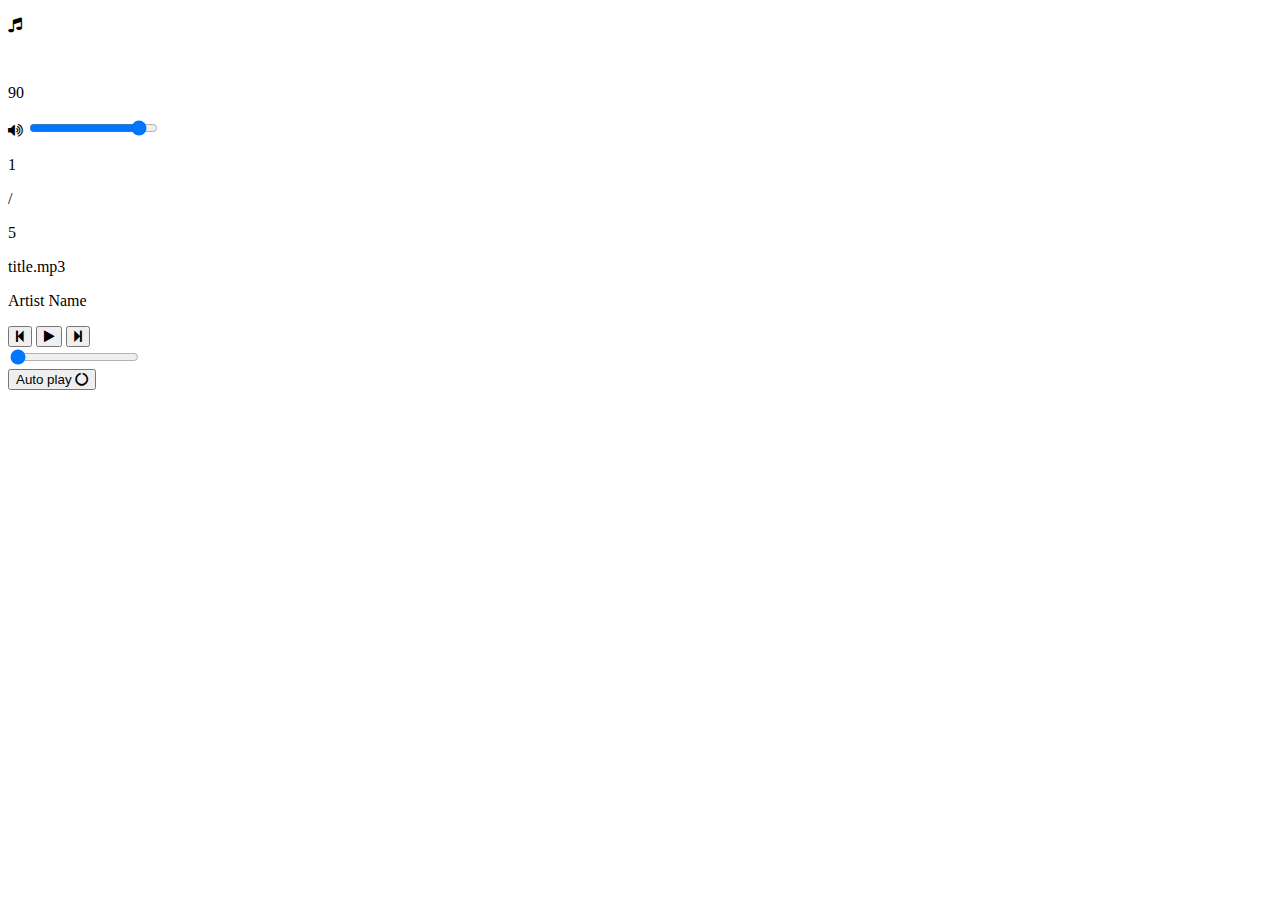
==== 1d.html @ f8548819 "Add files via upload" ====
<!DOCTYPE html>
<html>
    <head>
        <link rel="stylesheet" href="https://cdnjs.cloudflare.com/ajax/libs/font-awesome/4.7.0/css/font-awesome.min.css"  />
        <link rel="stylesheet" href="css/1d.css">
    </head>
    <body>
        <div class="main">
            <p id="logo"><i class="fa fa-music" aria-hidden="true"></i></p>
            <div class="left">
                <img id="image">
                <div class="vol">

                <p id="volume">90</p>
                <i class="fa fa-volume-up" aria-hidden="true" id="volume_icon" onclick="mute_sound()"></i>
                <input type="range" min="0" max="100" value="90" onchange="volume_change()">
                </div>
            </div>

            <div class="right">
                <div class="song_no">
                    <p id="present">1</p>
                    <p>/</p>
                    <p id="total">5</p>
                </div>

                <p id="title">title.mp3</p>
                <p id="artist">Artist Name</p>

                <div class="middle">
                    <button onclick="previous_song()" id="pre"><i class="fa fa-step-backward" aria-hidden="true"></i></button>
                    <button onclick="justplay()" id="play"><i class="fa fa-play" aria-hidden="true"></i></button>
                    <button onclick="next_song()" id="next"><i class="fa fa-step-forward" aria-hidden="true"></i></button>
                </div>

                <div class="duration">
                    <input type="range" min="0" max="100" value="0" id="duration_slider" onchange="change_duration()">
                </div>
                <button id="auto" onclick="autoplay()">Auto play <i class="fa fa-circle-o-notch" aria-hidden="true"></i></button>
            </div>

        </div>

        </div>
    </body>
</html>
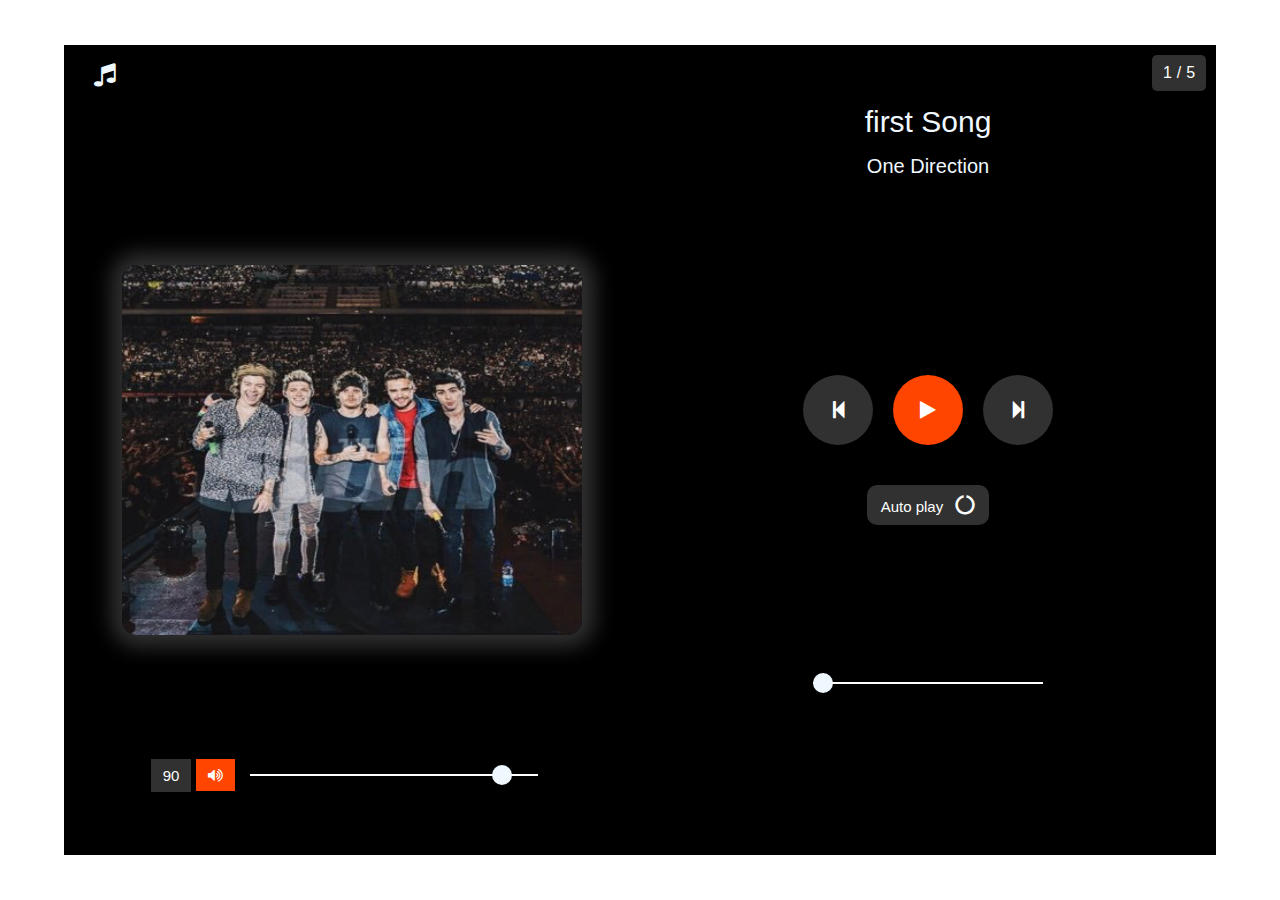
==== commit 07188561: "Add files via upload" ====
--- a/1d.html
+++ b/1d.html
@@ -42,5 +42,7 @@
         </div>
 
         </div>
+
+        <script src="js/1d.js"></script>
     </body>
 </html>--- a/css/1d.css
+++ b/css/1d.css
@@ -0,0 +1,216 @@
+*{
+    margin: 0;
+    padding: 0;
+    font-family: Arial, Helvetica, sans-serif;
+}
+
+body{
+    height: 100vh;
+    width: 100%;
+    display: flex;
+    align-items: center;
+    justify-content: center;
+}
+
+.main{
+    position: relative;
+    height: 90%;
+    width: 90%;
+    display: flex;
+    align-items: center;
+    justify-content: center;
+    /* background: linear-gradient(to right, #5D6D7E,#566573); */
+    background: black;
+}
+
+.main button{
+    padding: 10px 12px;
+    margin: 0 10px;
+}
+
+.main #logo{
+    position: absolute;
+    top: 15px;
+    left: 30px;
+    font-size: 25px;
+    color: aliceblue;
+}
+
+.right, .left{
+    position: relative;
+    height: 100%;
+    width: 50%;
+    display: flex;
+    align-items: center;
+    justify-content: center;
+    flex-direction: column;
+}
+
+.left img{
+    height: 370px;
+    width: 80%;
+    border-radius: 15px;
+    box-shadow: 1px 0px 20px 12px rgba(240,240,240,0.2);
+}
+
+input[type="range"]{
+    -webkit-appearance: none;
+    width: 50%;
+    outline: none;
+    height: 2px;
+    margin: 0 15px;
+}
+
+input[type="range"]::-webkit-slider-thumb{
+    -webkit-appearance: none;
+    height: 20px;
+    width: 20px;
+    background: aliceblue;
+    border-radius: 50px;
+    cursor: pointer;
+}
+
+.right input[type="range"]{
+    width: 40%;
+}
+
+.left .vol{
+    position: absolute;
+    bottom: 8%;
+    left: 0;
+    width: 100%;
+    height: 30px;
+    display: flex;
+    align-items: center;
+    justify-content: center;
+    color: white;
+}
+
+.left .vol p{
+    font-size: 15px;
+}
+
+.left .vol i{
+    cursor: pointer;
+    padding: 8px 12px;
+    background: orangered;
+}
+
+.left .vol i:hover{
+    background: rgba(245,245,245,0.2);
+}
+
+.vol #volume{
+    padding: 8px 12px;
+    margin: 0 5px 0 0;
+    background: rgba(245, 245, 245, 0.2);
+}
+
+.right .middle{
+    width: 100%;
+    display: flex;
+    align-items: center;
+    justify-content: center;
+}
+
+.right .middle button{
+    border: none;
+    height: 70px;
+    width: 70px;
+    border-radius: 50%;
+    display: flex;
+    align-items: center;
+    justify-content: center;
+    cursor: pointer;
+    outline: none;
+    transition: 0.5s;
+    background: rgba(245, 245, 245, 0.2);
+}
+
+.right #title{
+    position: absolute;
+    top: 60px;
+    left: 50%;
+    transform: translateX(-50%);
+    text-transform: capitalize;
+    color: aliceblue;
+    font-size: 30px;
+}
+
+.right #artist{
+     position: absolute;
+    top: 110px;
+    left: 50%;
+    transform: translateX(-50%);
+    text-transform: capitalize;
+    color: aliceblue;
+    font-size: 20px;
+}
+
+.right .duration{
+    position: absolute;
+    bottom: 20%;
+    left: 50%;
+    transform: translateX(-50%);
+    display: flex;
+    align-items: center;
+    justify-content: center;
+    width: 100%;
+    height: 20px;
+    margin-top: 40px;
+}
+
+/* .right .duration p{
+    color: aliceblue;
+    font-size: 15px;
+    margin-left: 20px;
+} */
+
+.right #auto{
+    font-size: 15px;
+    cursor: pointer;
+    margin-top: 40px;
+    border: none;
+    padding: 10px 14px;
+    color: white;
+    background: rgba(245, 245, 245, 0.2);
+    border-radius: 10px;
+    outline: none;
+}
+
+.right #auto i{
+    margin-left: 8px;
+}
+
+#play{
+    background: orangered;
+}
+
+.right button:hover{
+    background: orangered;
+}
+
+.right i:before{
+    color: white;
+    font-size: 20px;
+}
+
+.right .song_no{
+    position: absolute;
+    top: 10px;
+    right: 10px;
+    width: 30px;
+    height: 20px;
+    display: flex;
+    align-items: center;
+    color: white;
+    justify-content: center;
+    padding: 8px 12px;
+    border-radius: 5px;
+    background: rgba(245, 245, 245, 0.2);
+}
+
+.right .song_no p:nth-child(2){
+    margin: 0 5px;
+}
+
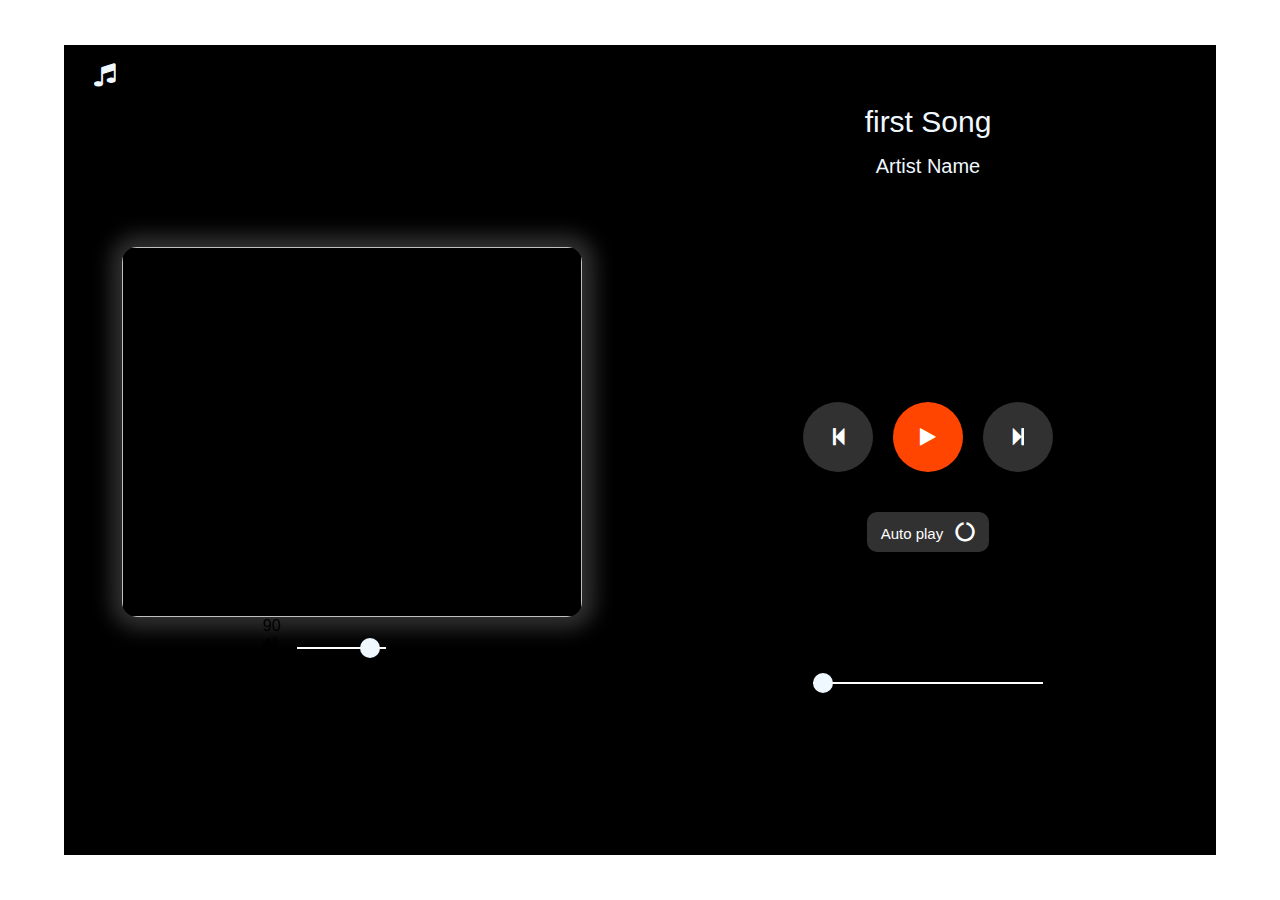
==== commit 7fcc260a: "Add files via upload" ====
--- a/1d.html
+++ b/1d.html
@@ -6,43 +6,43 @@
     </head>
     <body>
         <div class="main">
-            <p id="logo"><i class="fa fa-music" aria-hidden="true"></i></p>
-            <div class="left">
-                <img id="image">
-                <div class="vol">
-
-                <p id="volume">90</p>
-                <i class="fa fa-volume-up" aria-hidden="true" id="volume_icon" onclick="mute_sound()"></i>
-                <input type="range" min="0" max="100" value="90" onchange="volume_change()">
-                </div>
+         <p id="logo"><i class="fa fa-music"></i></p>
+         <!--- left part --->
+         <div class="left">
+            <!--- song img --->
+            <img id="track_image">
+            <div class="volume">
+               <p id="volume_show">90</p>
+               <i class="fa fa-volume-up" aria-hidden="true" onclick="mute_sound()" id="volume_icon"></i>
+               <input type="range" min="0" max="100" value="90" onchange="volume_change()" id="volume">  
             </div>
-
-            <div class="right">
-                <div class="song_no">
-                    <p id="present">1</p>
-                    <p>/</p>
-                    <p id="total">5</p>
-                </div>
-
-                <p id="title">title.mp3</p>
-                <p id="artist">Artist Name</p>
-
-                <div class="middle">
-                    <button onclick="previous_song()" id="pre"><i class="fa fa-step-backward" aria-hidden="true"></i></button>
-                    <button onclick="justplay()" id="play"><i class="fa fa-play" aria-hidden="true"></i></button>
-                    <button onclick="next_song()" id="next"><i class="fa fa-step-forward" aria-hidden="true"></i></button>
-                </div>
-
-                <div class="duration">
-                    <input type="range" min="0" max="100" value="0" id="duration_slider" onchange="change_duration()">
-                </div>
-                <button id="auto" onclick="autoplay()">Auto play <i class="fa fa-circle-o-notch" aria-hidden="true"></i></button>
+         </div>
+         <!--- right part --->
+         <div class="right">
+            <div class="show_song_no">
+               <p id="present">1</p>
+               <p>/</p>
+               <p id="total">5</p>
             </div>
-
-        </div>
-
-        </div>
+            <!--- song title & artist name --->
+            <p id="title">title.mp3</p>
+            <p id="artist">Artist name</p>
+            <!--- middle part --->
+            <div class="middle">
+               <button onclick="previous_song()" id="pre"><i class="fa fa-step-backward" aria-hidden="true"></i></button>
+               <button onclick="justplay()" id="play"><i class="fa fa-play" aria-hidden="true"></i></button>
+               <button onclick="next_song()" id="next"><i class="fa fa-step-forward" aria-hidden="true"></i></button>
+            </div>
+            <!--- song duration part --->
+            <div class="duration">
+               <input type="range" min="0" max="100" value="0" id="duration_slider" onchange="change_duration()">
+            </div>
+            <button id="auto" onclick="autoplay_switch()">Auto play <i class="fa fa-circle-o-notch" aria-hidden="true"></i></button>
+         </div>
+      </div>
 
         <script src="js/1d.js"></script>
+
+
     </body>
 </html>